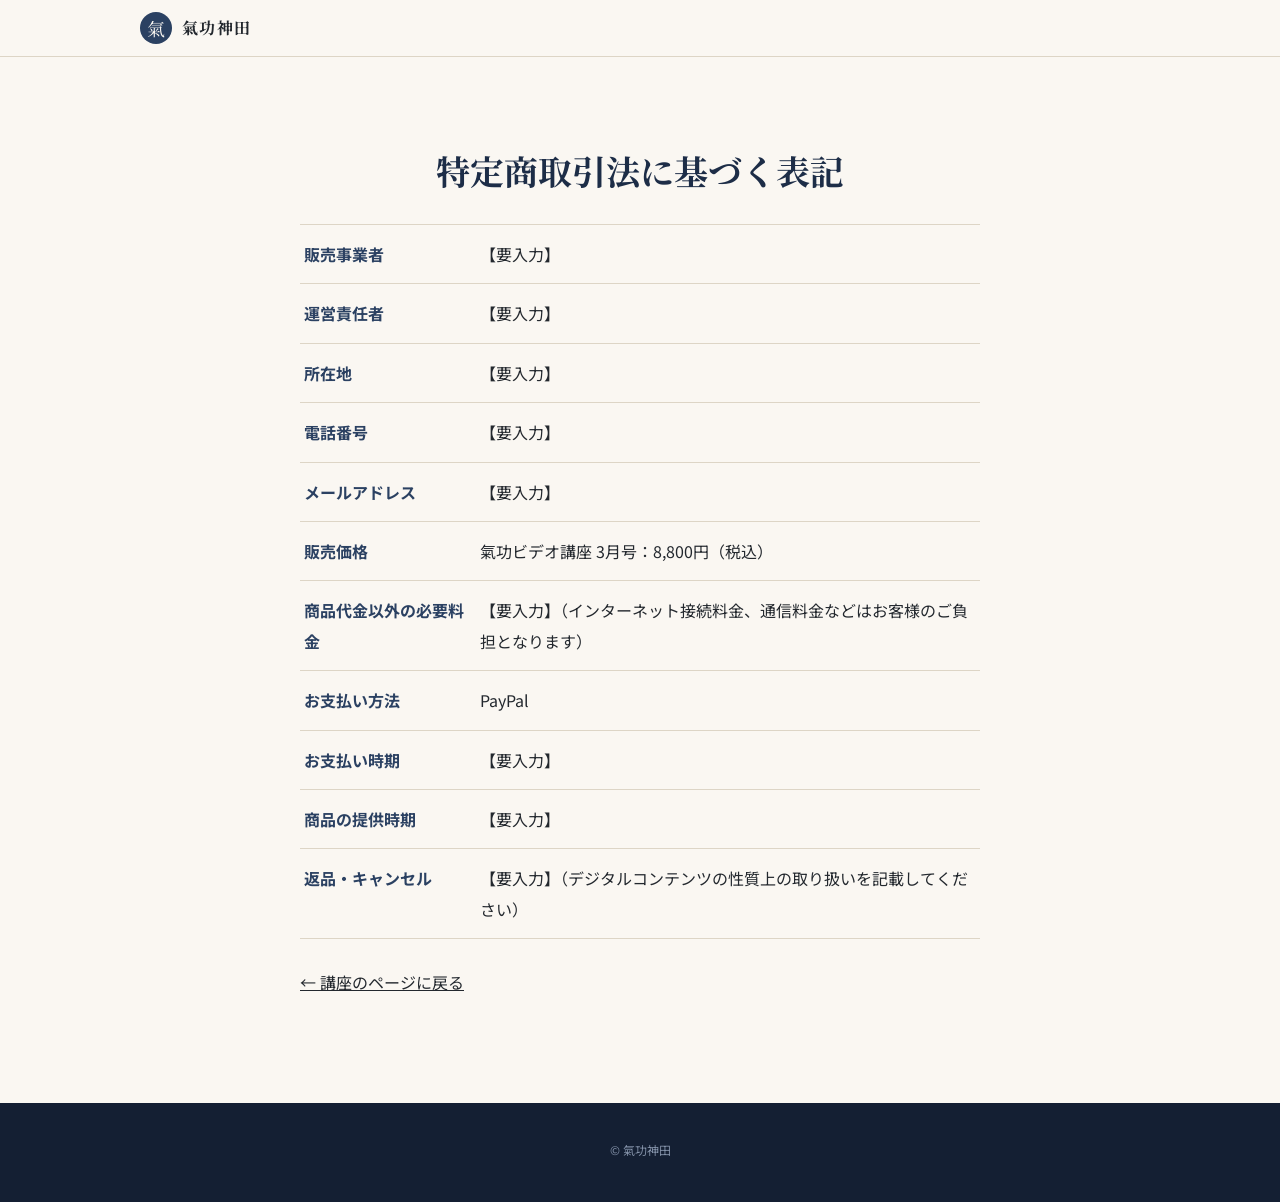
==== tokushoho.html @ f4d19389 "Add files via upload" ====
<!doctype html>
<html lang="ja">
<head>
<meta charset="utf-8">
<meta name="viewport" content="width=device-width, initial-scale=1">
<meta name="robots" content="noindex">
<title>特定商取引法に基づく表記｜氣功神田</title>
<link rel="preconnect" href="https://fonts.googleapis.com">
<link rel="preconnect" href="https://fonts.gstatic.com" crossorigin>
<link href="https://fonts.googleapis.com/css2?family=Noto+Sans+JP:wght@400;500;700&family=Noto+Serif+JP:wght@500;700&display=swap" rel="stylesheet">
<link rel="stylesheet" href="style.css">
</head>
<body>
<header class="site-header">
  <div class="wrap header-inner">
    <a class="brand" href="index.html"><span class="brand-mark" aria-hidden="true">氣</span><span class="brand-name">氣功神田</span></a>
  </div>
</header>
<main>
  <section class="section">
    <div class="wrap narrow">
      <h1 class="h2">特定商取引法に基づく表記</h1>
      <!-- 【要入力】のところを、実際の内容に書き換えてください。公開前に必ず確認をお願いします。 -->
      <dl class="spec">
        <div><dt>販売事業者</dt><dd>【要入力】</dd></div>
        <div><dt>運営責任者</dt><dd>【要入力】</dd></div>
        <div><dt>所在地</dt><dd>【要入力】</dd></div>
        <div><dt>電話番号</dt><dd>【要入力】</dd></div>
        <div><dt>メールアドレス</dt><dd>【要入力】</dd></div>
        <div><dt>販売価格</dt><dd>氣功ビデオ講座 3月号：8,800円（税込）</dd></div>
        <div><dt>商品代金以外の必要料金</dt><dd>【要入力】（インターネット接続料金、通信料金などはお客様のご負担となります）</dd></div>
        <div><dt>お支払い方法</dt><dd>PayPal</dd></div>
        <div><dt>お支払い時期</dt><dd>【要入力】</dd></div>
        <div><dt>商品の提供時期</dt><dd>【要入力】</dd></div>
        <div><dt>返品・キャンセル</dt><dd>【要入力】（デジタルコンテンツの性質上の取り扱いを記載してください）</dd></div>
      </dl>
      <p class="body" style="margin-top:28px"><a href="index.html">← 講座のページに戻る</a></p>
    </div>
  </section>
</main>
<footer class="site-footer"><div class="wrap"><p class="copy">© 氣功神田</p></div></footer>
</body>
</html>
---- style.css ----
:root{
  --bg:#faf7f2;
  --tint:#f1ece2;
  --ink:#23282e;
  --muted:#5e6670;
  --indigo:#2b4162;
  --indigo-deep:#1d2d47;
  --accent:#b8432f;
  --accent-dark:#9a3524;
  --line:#ddd5c6;
  --radius:14px;
  --serif:"Noto Serif JP","Hiragino Mincho ProN","Yu Mincho",serif;
  --sans:"Noto Sans JP","Hiragino Sans","Yu Gothic",Meiryo,sans-serif;
}
*{box-sizing:border-box}
html{scroll-behavior:smooth}
body{margin:0;background:var(--bg);color:var(--ink);font-family:var(--sans);font-size:16px;line-height:1.9;-webkit-text-size-adjust:100%}
img{max-width:100%;height:auto;display:block}
a{color:inherit}
.wrap{width:100%;max-width:1040px;margin:0 auto;padding:0 20px}
.narrow{max-width:720px}
.center{text-align:center}
.sp-only{display:inline}

/* header */
.site-header{position:sticky;top:0;z-index:20;background:rgba(250,247,242,.94);backdrop-filter:blur(6px);border-bottom:1px solid var(--line)}
.header-inner{display:flex;align-items:center;justify-content:space-between;height:56px}
.brand{display:flex;align-items:center;gap:10px;text-decoration:none}
.brand-mark{display:grid;place-items:center;width:32px;height:32px;border-radius:50%;background:var(--indigo);color:var(--bg);font-family:var(--serif);font-size:18px;line-height:1}
.brand-name{font-family:var(--serif);font-weight:700;letter-spacing:.08em}

/* buttons */
.btn{display:inline-flex;align-items:center;justify-content:center;min-height:52px;padding:0 32px;border-radius:999px;background:var(--accent);color:#fff;font-weight:700;font-size:17px;text-decoration:none;letter-spacing:.04em;box-shadow:0 6px 16px rgba(184,67,47,.28);transition:background .2s,transform .2s}
.btn:hover{background:var(--accent-dark);transform:translateY(-1px)}
.btn:focus-visible,summary:focus-visible,a:focus-visible{outline:3px solid #e6a92e;outline-offset:3px}
.btn-small{min-height:40px;padding:0 20px;font-size:14px;box-shadow:none}
.btn-light{background:#fff;color:var(--indigo-deep);box-shadow:0 6px 16px rgba(0,0,0,.25)}
.btn-light:hover{background:#f4efe6}

/* hero */
.hero{padding:40px 0 56px;background:
  radial-gradient(900px 420px at 85% -10%,#e4e9f2 0%,rgba(228,233,242,0) 70%),var(--bg)}
.hero-inner{display:grid;gap:32px}
.eyebrow{margin:0 0 8px;color:var(--accent);font-weight:700;font-size:14px;letter-spacing:.14em}
.eyebrow.center{text-align:center}
h1{margin:0 0 20px;font-family:var(--serif);font-weight:700;font-size:clamp(32px,8vw,52px);line-height:1.35;color:var(--indigo-deep)}
.h1-sub{display:block;margin-top:10px;font-size:clamp(17px,4.4vw,24px);font-weight:500;color:var(--indigo);letter-spacing:.08em}
.lead{margin:0 0 20px;font-size:16px}
.hero-facts{display:flex;flex-wrap:wrap;gap:8px 10px;margin:0 0 24px;padding:0;list-style:none}
.hero-facts li{padding:6px 14px;border:1px solid var(--line);border-radius:999px;background:#fff;font-size:14px;font-weight:500}
.hero-facts span{margin-right:8px;color:var(--muted);font-weight:400}
.price-box{padding:22px;border:1px solid var(--line);border-radius:var(--radius);background:#fff;text-align:center}
.price{margin:0 0 12px;font-family:var(--serif);color:var(--indigo-deep);line-height:1.2}
.price-num{font-size:48px;font-weight:700;letter-spacing:.02em}
.price-unit{font-size:22px;font-weight:700;margin-left:2px}
.price-tax{font-size:14px;font-weight:500;margin-left:6px;color:var(--muted)}
.note-small{margin:10px 0 0;font-size:13px;color:var(--muted)}
.hero-fig{margin:0;justify-self:center;width:min(70%,300px)}
.hero-fig img{border-radius:var(--radius);box-shadow:0 18px 40px rgba(29,45,71,.22)}
figcaption{margin-top:8px;font-size:13px;color:var(--muted);text-align:center;line-height:1.6}

/* sections */
.section{padding:64px 0}
.section-tint{background:var(--tint)}
.h2{margin:0 0 28px;font-family:var(--serif);font-weight:700;font-size:clamp(24px,6vw,34px);line-height:1.5;color:var(--indigo-deep);text-align:center}
.body{margin:0 0 18px}
.body strong,.check-list+.body strong{background:linear-gradient(transparent 62%,#f3d9a8 62%);font-weight:700}
.check-list{margin:0 0 28px;padding:0;list-style:none;display:grid;gap:10px}
.check-list li{position:relative;padding:14px 16px 14px 52px;background:#fff;border:1px solid var(--line);border-radius:12px}
.check-list li::before{content:"";position:absolute;left:18px;top:50%;width:18px;height:10px;margin-top:-9px;border-left:3px solid var(--accent);border-bottom:3px solid var(--accent);transform:rotate(-45deg)}

/* steps */
.steps{margin:0;padding:0;list-style:none;display:grid;gap:22px}
.step{padding:24px 20px;background:#fff;border:1px solid var(--line);border-radius:var(--radius)}
.step-head{display:flex;align-items:center;gap:14px;margin-bottom:10px}
.step-no{flex:none;display:grid;place-items:center;width:38px;height:38px;border-radius:50%;background:var(--indigo);color:#fff;font-family:var(--serif);font-weight:700;font-size:18px}
.step h3{margin:0;font-family:var(--serif);font-size:19px;line-height:1.5;color:var(--indigo-deep)}
.step p{margin:0 0 16px}
.pair,.trio{display:grid;gap:12px;align-items:start}
.pair{grid-template-columns:repeat(2,1fr)}
.trio{grid-template-columns:repeat(3,1fr)}
.pair figure,.trio figure,.single figure{margin:0}
.pair img,.trio img,.single img{width:100%;border-radius:10px;border:1px solid var(--line)}
.single{display:grid;place-items:center}
.single figure{width:min(60%,260px)}

/* cards */
.cards{display:grid;gap:14px;margin-bottom:32px}
.card{padding:22px;background:#fff;border:1px solid var(--line);border-radius:var(--radius)}
.card h3{margin:0 0 8px;font-family:var(--serif);font-size:19px;color:var(--indigo-deep)}
.card p{margin:0}
.pull{margin:0;text-align:center;font-family:var(--serif);font-size:clamp(18px,4.6vw,24px);line-height:1.8;color:var(--indigo)}

/* spec */
.spec{margin:0;border-top:1px solid var(--line)}
.spec div{display:grid;gap:2px;padding:14px 4px;border-bottom:1px solid var(--line)}
.spec dt{font-weight:700;color:var(--indigo)}
.spec dd{margin:0}

/* series */
.series{margin:24px 0 0;padding:0;list-style:none;display:grid;gap:8px}
.series li{display:grid;grid-template-columns:56px 1fr;gap:4px 12px;align-items:center;padding:12px 16px;background:#fff;border:1px solid var(--line);border-radius:12px;color:var(--muted)}
.series .s-m{font-weight:700}
.series .s-tag{grid-column:2;justify-self:start;padding:0 10px;border-radius:999px;background:var(--accent);color:#fff;font-size:12px;font-weight:700;line-height:22px}
.series .is-current{color:var(--ink);border-color:var(--accent);box-shadow:0 0 0 2px rgba(184,67,47,.14)}
.series .is-current .s-m{color:var(--accent)}

/* faq */
details{border-bottom:1px solid var(--line)}
details:first-of-type{border-top:1px solid var(--line)}
summary{position:relative;padding:18px 36px 18px 4px;font-weight:700;cursor:pointer;list-style:none}
summary::-webkit-details-marker{display:none}
summary::after{content:"+";position:absolute;right:8px;top:50%;transform:translateY(-50%);font-size:22px;color:var(--accent);line-height:1}
details[open] summary::after{content:"−"}
details p{margin:0 0 18px;padding:0 4px;color:#3a4149}

/* final */
.final{padding:72px 0 88px;background:var(--indigo-deep);color:#fff}
.final-quote{margin:0 0 14px;font-family:var(--serif);font-size:16px;letter-spacing:.2em;color:#d9c9a3}
.final-h{margin:0 0 14px;font-family:var(--serif);font-size:clamp(24px,6.4vw,36px);line-height:1.6}
.final-body{margin:0 0 24px;color:#d7deea}
.price-light{color:#fff}
.price-light .price-tax{color:#c5cfdf}
.final .note-small{color:#b6c1d4}

/* footer */
.site-footer{padding:36px 0 40px;background:#141f33;color:#b6c1d4;text-align:center;font-size:14px}
.foot-brand{margin:0 0 12px;font-family:var(--serif);font-size:18px;color:#fff;letter-spacing:.1em}
.foot-links{display:flex;flex-wrap:wrap;justify-content:center;gap:6px 20px;margin:0 0 16px;padding:0;list-style:none}
.foot-links a{color:#d7deea}
.copy{margin:0;font-size:12px;color:#8391a8}

/* sticky cta (mobile) */
.sticky-cta{position:fixed;left:0;right:0;bottom:0;z-index:30;padding:10px 16px calc(10px + env(safe-area-inset-bottom));background:rgba(250,247,242,.96);border-top:1px solid var(--line);transform:translateY(110%);transition:transform .25s}
.sticky-cta.show{transform:none}
.sticky-cta .btn{width:100%}
body{padding-bottom:0}

@media (min-width:760px){
  .sp-only{display:none}
  .hero{padding:72px 0 88px}
  .hero-inner{grid-template-columns:1.15fr .85fr;align-items:center;gap:56px}
  .hero-fig{width:100%;max-width:320px}
  .section{padding:88px 0}
  .step{padding:32px 36px}
  .step-head{margin-bottom:12px}
  .pair{max-width:560px;margin-left:auto;margin-right:auto}
  .trio{max-width:640px;margin-left:auto;margin-right:auto}
  .cards{grid-template-columns:repeat(3,1fr)}
  .spec div{grid-template-columns:160px 1fr;gap:16px}
  .sticky-cta{display:none}
}
@media (prefers-reduced-motion:reduce){
  html{scroll-behavior:auto}
  .btn,.sticky-cta{transition:none}
}
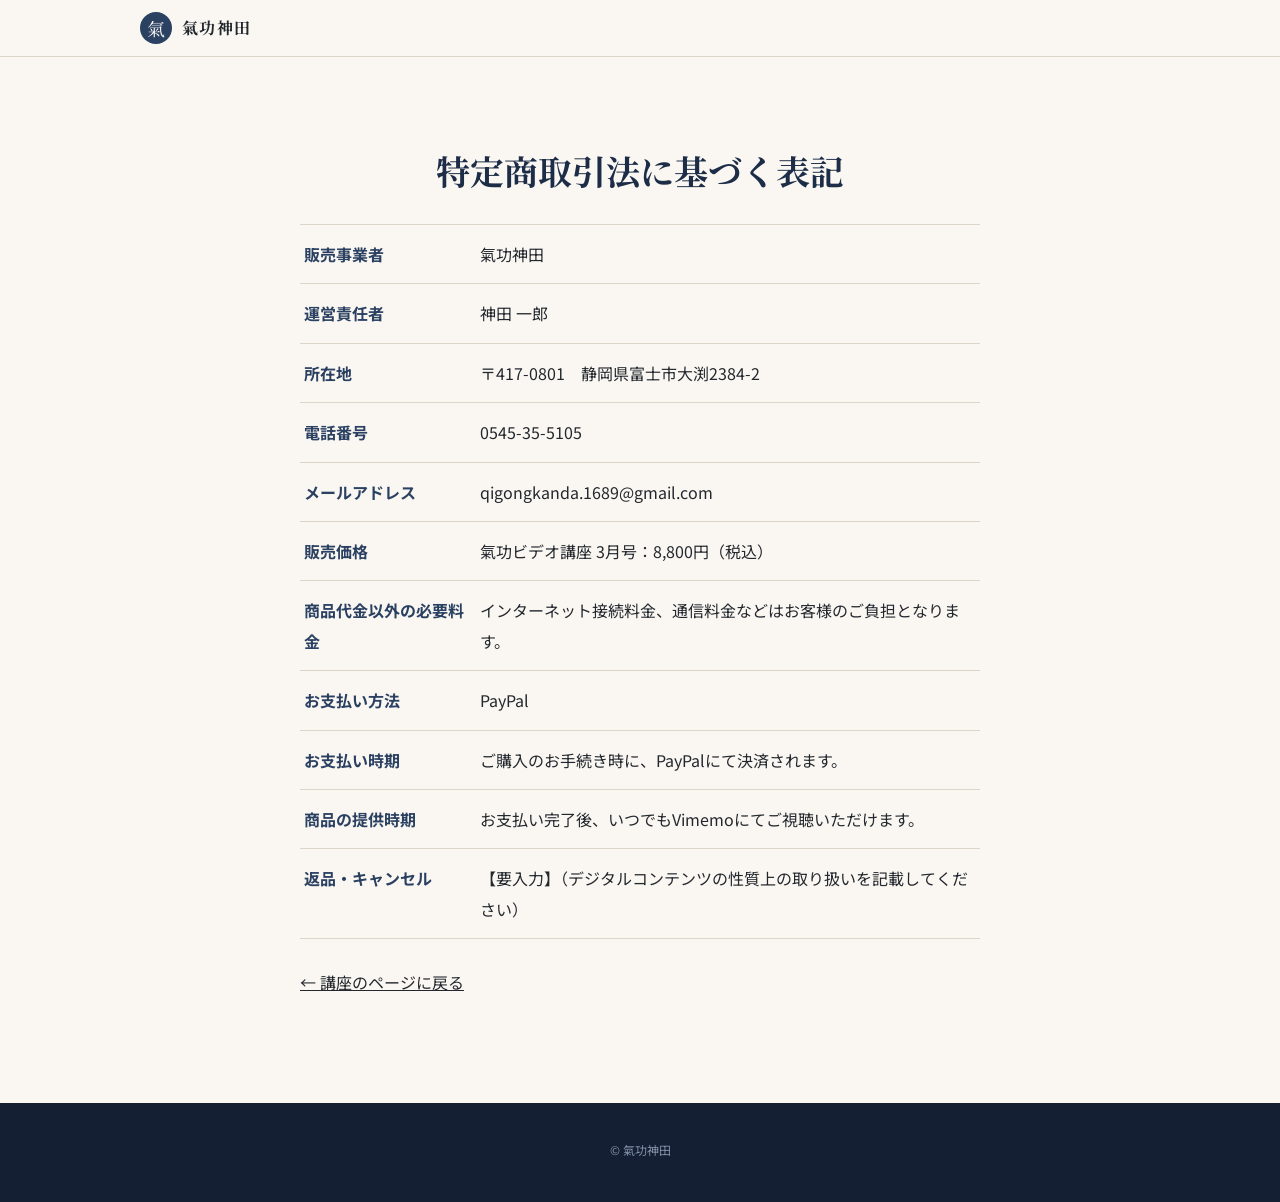
==== commit dfbcf615: "Add files via upload" ====
--- a/tokushoho.html
+++ b/tokushoho.html
@@ -20,18 +20,18 @@
   <section class="section">
     <div class="wrap narrow">
       <h1 class="h2">特定商取引法に基づく表記</h1>
-      <!-- 【要入力】のところを、実際の内容に書き換えてください。公開前に必ず確認をお願いします。 -->
+      <!-- 「返品・キャンセル」の【要入力】を書き換えてください。公開前に内容の最終確認をお願いします。 -->
       <dl class="spec">
-        <div><dt>販売事業者</dt><dd>【要入力】</dd></div>
-        <div><dt>運営責任者</dt><dd>【要入力】</dd></div>
-        <div><dt>所在地</dt><dd>【要入力】</dd></div>
-        <div><dt>電話番号</dt><dd>【要入力】</dd></div>
-        <div><dt>メールアドレス</dt><dd>【要入力】</dd></div>
+        <div><dt>販売事業者</dt><dd>氣功神田</dd></div>
+        <div><dt>運営責任者</dt><dd>神田 一郎</dd></div>
+        <div><dt>所在地</dt><dd>〒417-0801　静岡県富士市大渕2384-2</dd></div>
+        <div><dt>電話番号</dt><dd>0545-35-5105</dd></div>
+        <div><dt>メールアドレス</dt><dd>qigongkanda.1689@gmail.com</dd></div>
         <div><dt>販売価格</dt><dd>氣功ビデオ講座 3月号：8,800円（税込）</dd></div>
-        <div><dt>商品代金以外の必要料金</dt><dd>【要入力】（インターネット接続料金、通信料金などはお客様のご負担となります）</dd></div>
+        <div><dt>商品代金以外の必要料金</dt><dd>インターネット接続料金、通信料金などはお客様のご負担となります。</dd></div>
         <div><dt>お支払い方法</dt><dd>PayPal</dd></div>
-        <div><dt>お支払い時期</dt><dd>【要入力】</dd></div>
-        <div><dt>商品の提供時期</dt><dd>【要入力】</dd></div>
+        <div><dt>お支払い時期</dt><dd>ご購入のお手続き時に、PayPalにて決済されます。</dd></div>
+        <div><dt>商品の提供時期</dt><dd>お支払い完了後、いつでもVimemoにてご視聴いただけます。</dd></div>
         <div><dt>返品・キャンセル</dt><dd>【要入力】（デジタルコンテンツの性質上の取り扱いを記載してください）</dd></div>
       </dl>
       <p class="body" style="margin-top:28px"><a href="index.html">← 講座のページに戻る</a></p>
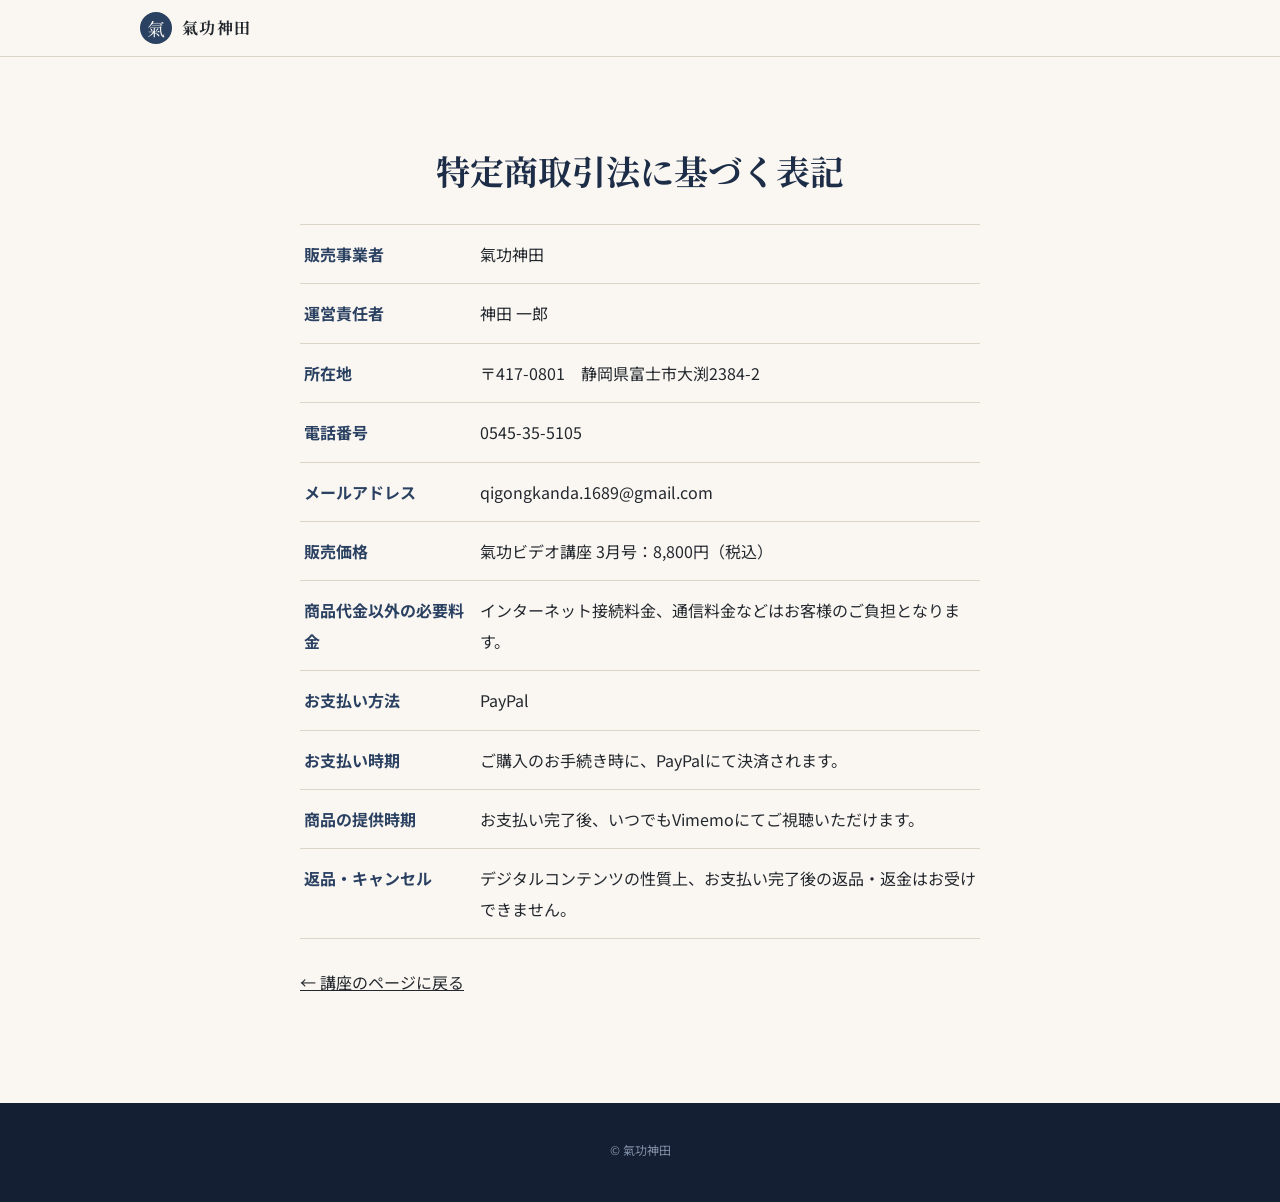
==== commit 7888eb36: "Add files via upload" ====
--- a/tokushoho.html
+++ b/tokushoho.html
@@ -20,7 +20,6 @@
   <section class="section">
     <div class="wrap narrow">
       <h1 class="h2">特定商取引法に基づく表記</h1>
-      <!-- 「返品・キャンセル」の【要入力】を書き換えてください。公開前に内容の最終確認をお願いします。 -->
       <dl class="spec">
         <div><dt>販売事業者</dt><dd>氣功神田</dd></div>
         <div><dt>運営責任者</dt><dd>神田 一郎</dd></div>
@@ -32,7 +31,7 @@
         <div><dt>お支払い方法</dt><dd>PayPal</dd></div>
         <div><dt>お支払い時期</dt><dd>ご購入のお手続き時に、PayPalにて決済されます。</dd></div>
         <div><dt>商品の提供時期</dt><dd>お支払い完了後、いつでもVimemoにてご視聴いただけます。</dd></div>
-        <div><dt>返品・キャンセル</dt><dd>【要入力】（デジタルコンテンツの性質上の取り扱いを記載してください）</dd></div>
+        <div><dt>返品・キャンセル</dt><dd>デジタルコンテンツの性質上、お支払い完了後の返品・返金はお受けできません。</dd></div>
       </dl>
       <p class="body" style="margin-top:28px"><a href="index.html">← 講座のページに戻る</a></p>
     </div>
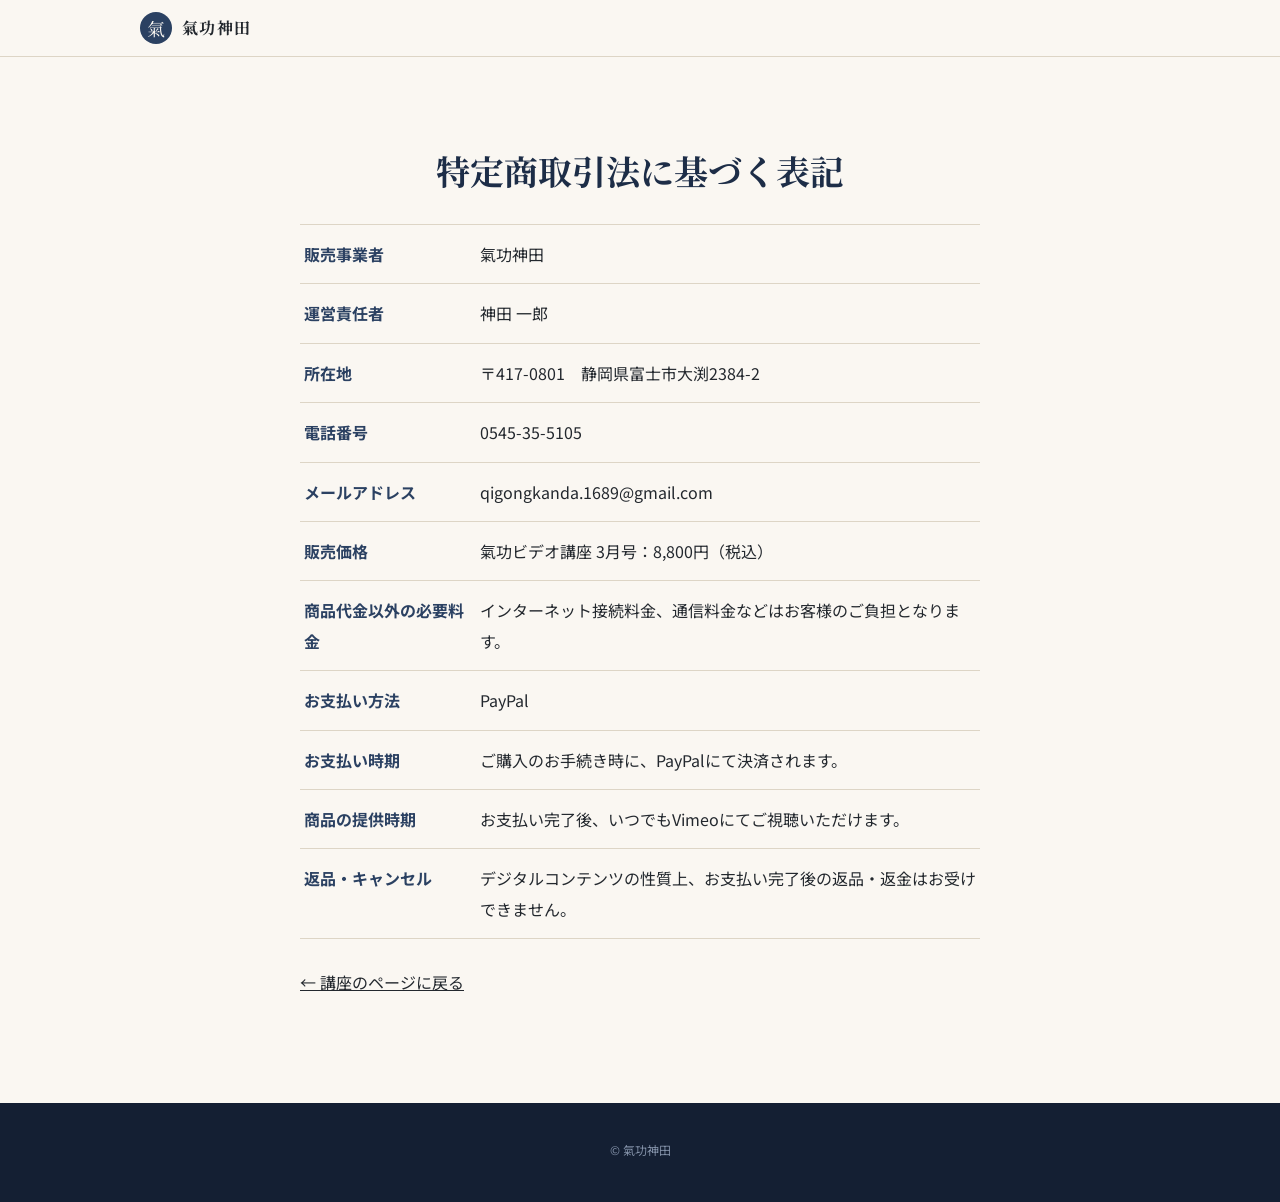
==== commit c309c053: "Add files via upload" ====
--- a/tokushoho.html
+++ b/tokushoho.html
@@ -30,7 +30,7 @@
         <div><dt>商品代金以外の必要料金</dt><dd>インターネット接続料金、通信料金などはお客様のご負担となります。</dd></div>
         <div><dt>お支払い方法</dt><dd>PayPal</dd></div>
         <div><dt>お支払い時期</dt><dd>ご購入のお手続き時に、PayPalにて決済されます。</dd></div>
-        <div><dt>商品の提供時期</dt><dd>お支払い完了後、いつでもVimemoにてご視聴いただけます。</dd></div>
+        <div><dt>商品の提供時期</dt><dd>お支払い完了後、いつでもVimeoにてご視聴いただけます。</dd></div>
         <div><dt>返品・キャンセル</dt><dd>デジタルコンテンツの性質上、お支払い完了後の返品・返金はお受けできません。</dd></div>
       </dl>
       <p class="body" style="margin-top:28px"><a href="index.html">← 講座のページに戻る</a></p>
